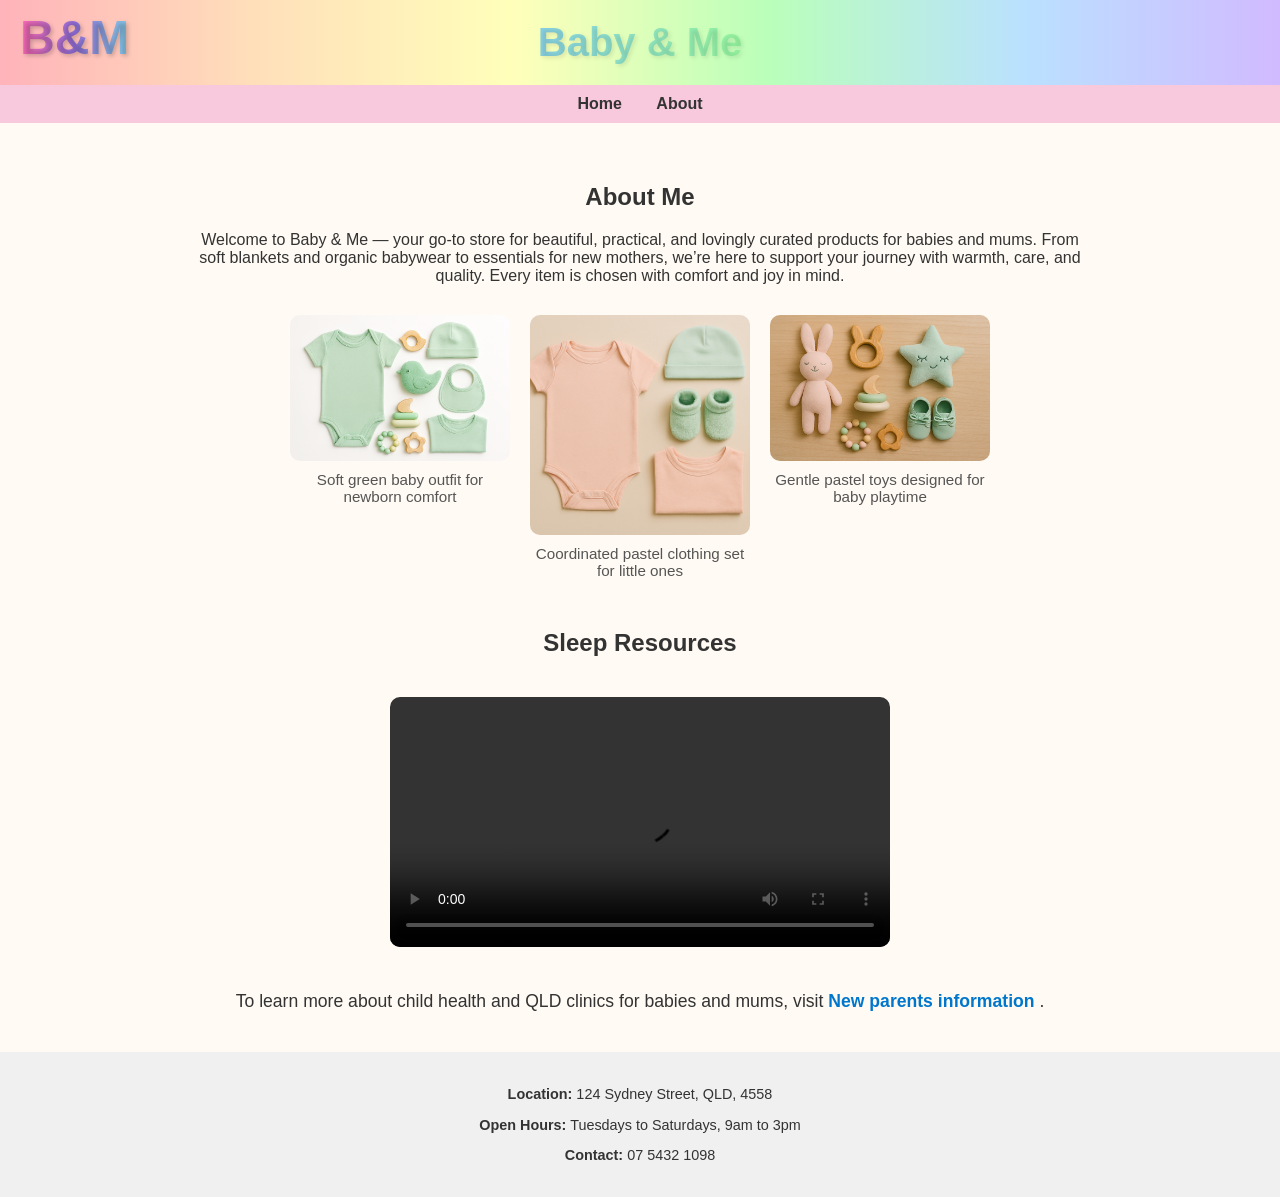
==== index.html @ 52df2a94 "Initial commit" ====
<!DOCTYPE html>
<html lang="en">
<head>
  <meta charset="UTF-8" />
  <meta name="viewport" content="width=device-width, initial-scale=1.0" />
  <title>Baby & Me</title>
  <link rel="stylesheet" href="styles.css" />
</head>
<body>

  <header>
    <div class="logo">B&M</div>
    <h1>Baby & Me</h1>
  </header>

  <nav>
    <a href="index.html">Home</a>
    <a href="about.html">About</a>
  </nav>

  <section>
    <h2>About Me</h2>
    <p>
      Welcome to Baby & Me — your go-to store for beautiful, practical, and lovingly curated products for babies and mums. From soft blankets and organic babywear to essentials for new mothers, we’re here to support your journey with warmth, care, and quality. Every item is chosen with comfort and joy in mind.
    </p>

    <div class="image-gallery">
      <figure>
        <img src="images/green_clothes.png" alt="Pastel green baby clothes" />
        <figcaption>Soft green baby outfit for newborn comfort</figcaption>
      </figure>
      <figure>
        <img src="images/mix_clothes.png" alt="Mixed pastel baby clothes" />
        <figcaption>Coordinated pastel clothing set for little ones</figcaption>
      </figure>
      <figure>
        <img src="images/pastel_toys.png" alt="Pastel baby toys" />
        <figcaption>Gentle pastel toys designed for baby playtime</figcaption>
      </figure>
    </div>

    <!-- NEW VIDEO SECTION -->
    <div class="video-section">
      <h2>Sleep Resources</h2>
      <video controls>
        <source src="video/Twinkle Twinkle Little Star - Lullaby.mpa" type="video/mp4">
        Your browser does not support the video tag.
      </video>
    </div>

    <div class="info-link">
      To learn more about child health and QLD clinics for babies and mums, visit
      <a href="https://www.qld.gov.au/health/children/babies/help" target="_blank">
        New parents information
      </a>.
    </div>

  </section>

  <footer>
    <p><strong>Location:</strong> 124 Sydney Street, QLD, 4558</p>
    <p><strong>Open Hours:</strong> Tuesdays to Saturdays, 9am to 3pm</p>
    <p><strong>Contact:</strong> 07 5432 1098</p>
  </footer>

</body>
</html>
---- styles.css ----
body {
  font-family: Arial, sans-serif;
  margin: 0;
  padding: 0;
  background-color: #fffaf3;
  color: #333;
}
header {
  background: linear-gradient(to right, #FFB3BA, #FFDFBA, #FFFFBA, #BAFFBA, #BAE1FF, #D1BAFF);
  padding: 20px;
  text-align: center;
  position: relative;
}
header h1 {
  margin: 0;
  font-size: 2.5em;
  background: linear-gradient(to right, #FF69B4, #9370DB, #87CEEB, #98FB98, #FFD700, #FFA07A);
  -webkit-background-clip: text;
  -webkit-text-fill-color: transparent;
  background-clip: text;
  text-shadow: 2px 2px 4px rgba(0,0,0,0.1);
  font-weight: bold;
}
.logo {
  position: absolute;
  top: 10px;
  left: 20px;
  font-size: 3em;
  font-weight: bold;
  background: linear-gradient(to right, #FF69B4, #9370DB, #87CEEB);
  -webkit-background-clip: text;
  -webkit-text-fill-color: transparent;
  background-clip: text;
  text-shadow: 2px 2px 4px rgba(0,0,0,0.2);
}
nav {
  background-color: #f8c8dc;
  padding: 10px;
  text-align: center;
}
nav a {
  color: #333;
  text-decoration: none;
  margin: 0 15px;
  font-weight: bold;
}
nav a:hover {
  text-decoration: underline;
}
section {
  padding: 40px 20px;
  max-width: 900px;
  margin: auto;
  text-align: center;
}

/* IMAGE GALLERY — 3 IN A ROW */
.image-gallery {
  display: flex;
  flex-direction: row;
  justify-content: center;
  align-items: flex-start;
  gap: 20px;
  margin-top: 30px;
  flex-wrap: wrap;
}
.image-gallery figure {
  width: 30%;
  max-width: 220px;
  margin: 0;
  text-align: center;
}
.image-gallery img {
  width: 100%;
  border-radius: 10px;
  display: block;
}
.image-gallery figcaption {
  margin-top: 10px;
  font-size: 0.95em;
  color: #555;
}

/* VIDEO SECTION */
.video-section {
  margin-top: 50px;
}
.video-section video {
  width: 100%;
  max-width: 500px;
  border-radius: 10px;
  margin-top: 20px;
}

.info-link {
  margin-top: 40px;
  font-size: 1.1em;
}
.info-link a {
  color: #0077cc;
  text-decoration: none;
  font-weight: bold;
}
.info-link a:hover {
  text-decoration: underline;
}

footer {
  background-color: #f0f0f0;
  padding: 20px;
  text-align: center;
  font-size: 0.9em;
}
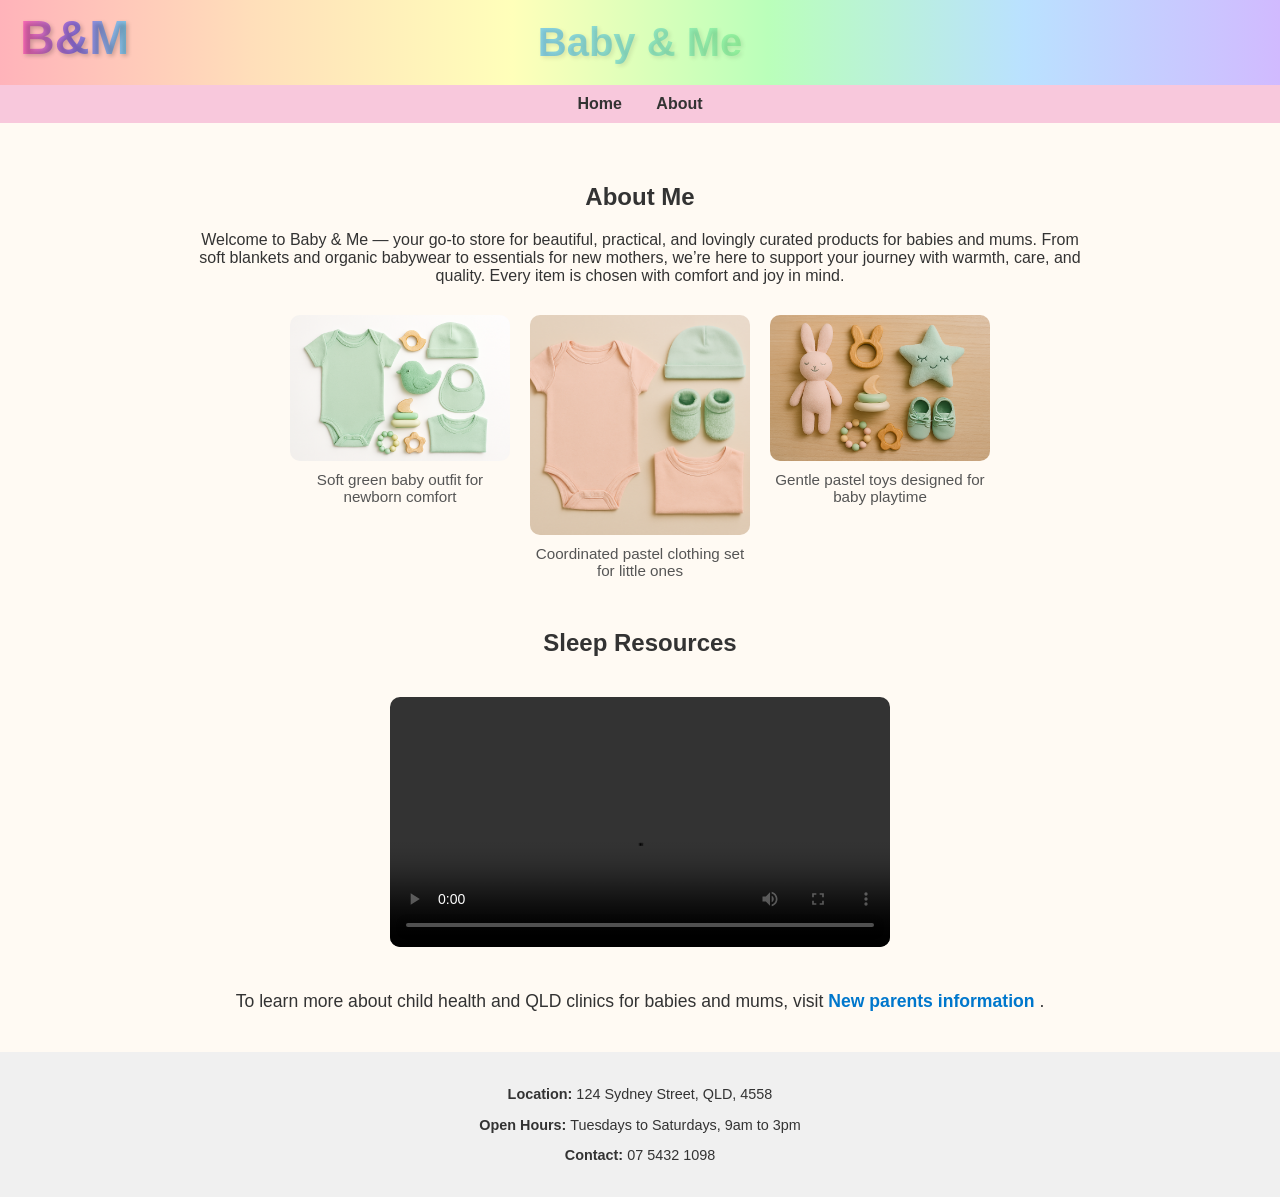
==== commit 95d2eaad: "fix: Video HTML src extension" ====
--- a/index.html
+++ b/index.html
@@ -43,7 +43,7 @@
     <div class="video-section">
       <h2>Sleep Resources</h2>
       <video controls>
-        <source src="video/Twinkle Twinkle Little Star - Lullaby.mpa" type="video/mp4">
+        <source src="video/Twinkle Twinkle Little Star - Lullaby.mp4" type="video/mp4">
         Your browser does not support the video tag.
       </video>
     </div>
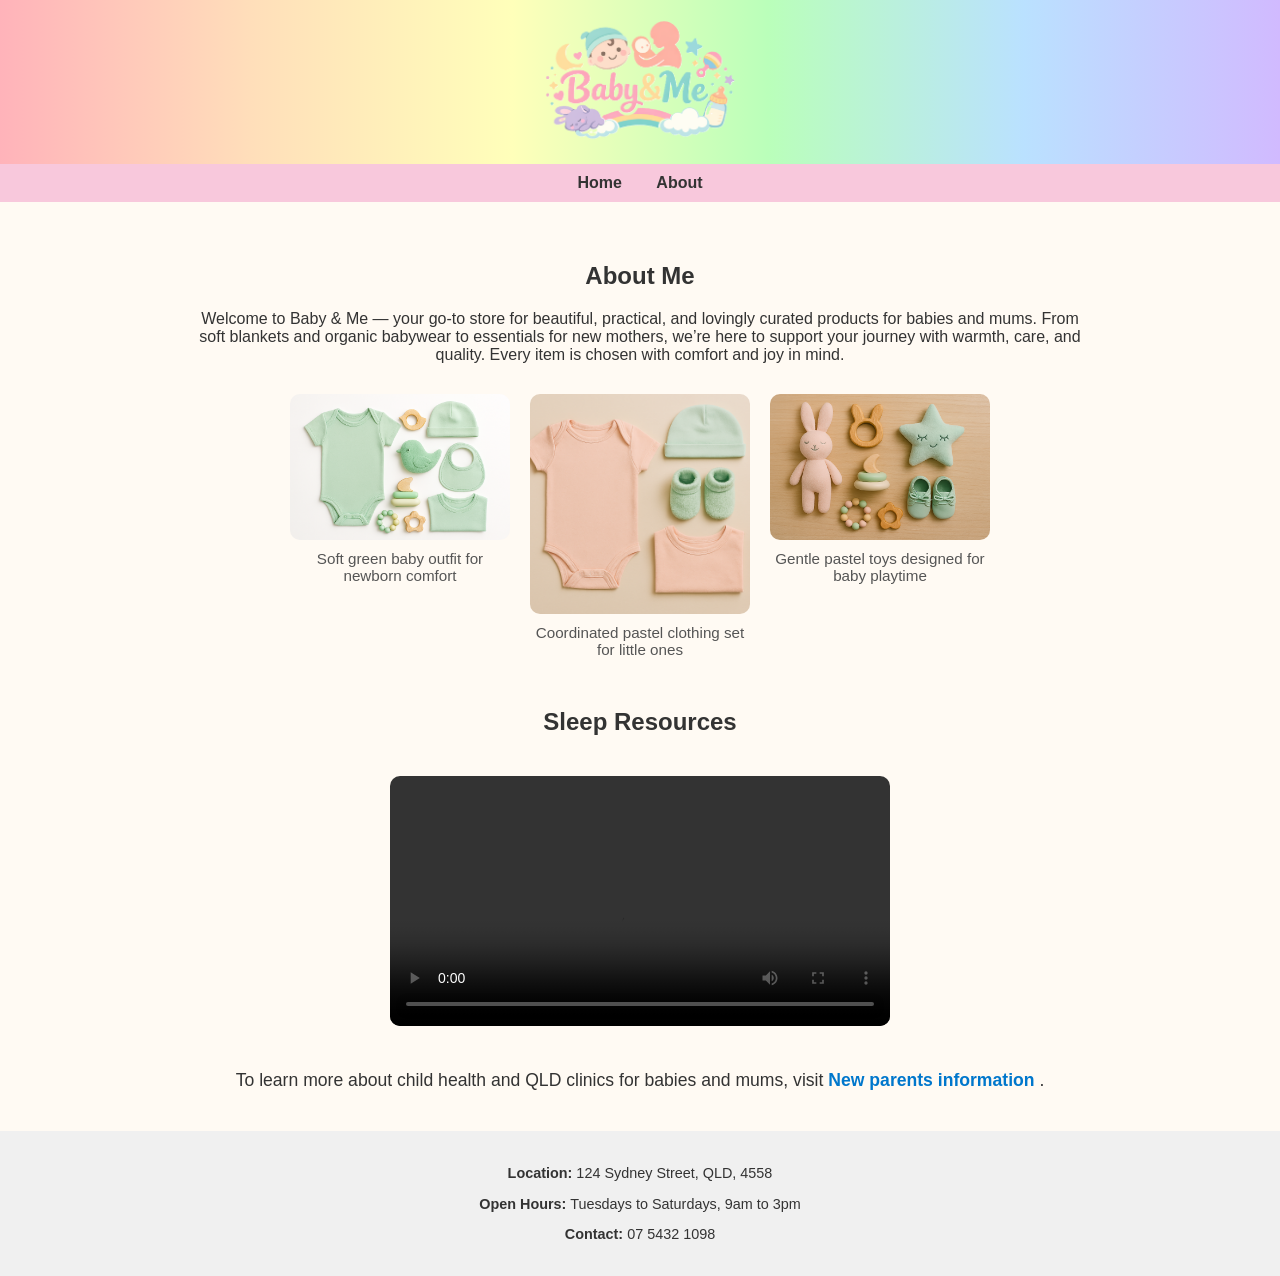
==== commit 54340038: "update logo nav bar" ====
--- a/index.html
+++ b/index.html
@@ -9,8 +9,9 @@
 <body>
 
   <header>
-    <div class="logo">B&M</div>
-    <h1>Baby & Me</h1>
+    <div class="logo">
+      <img src="images/Babyandme_logo.png" alt="Baby & Me" />
+    </div>
   </header>
 
   <nav>
--- a/styles.css
+++ b/styles.css
@@ -22,16 +22,15 @@
   font-weight: bold;
 }
 .logo {
-  position: absolute;
-  top: 10px;
-  left: 20px;
-  font-size: 3em;
-  font-weight: bold;
+  position: relative;
   background: linear-gradient(to right, #FF69B4, #9370DB, #87CEEB);
   -webkit-background-clip: text;
   -webkit-text-fill-color: transparent;
   background-clip: text;
-  text-shadow: 2px 2px 4px rgba(0,0,0,0.2);
+}
+.logo img {
+  height: 120px;
+  width: auto;
 }
 nav {
   background-color: #f8c8dc;
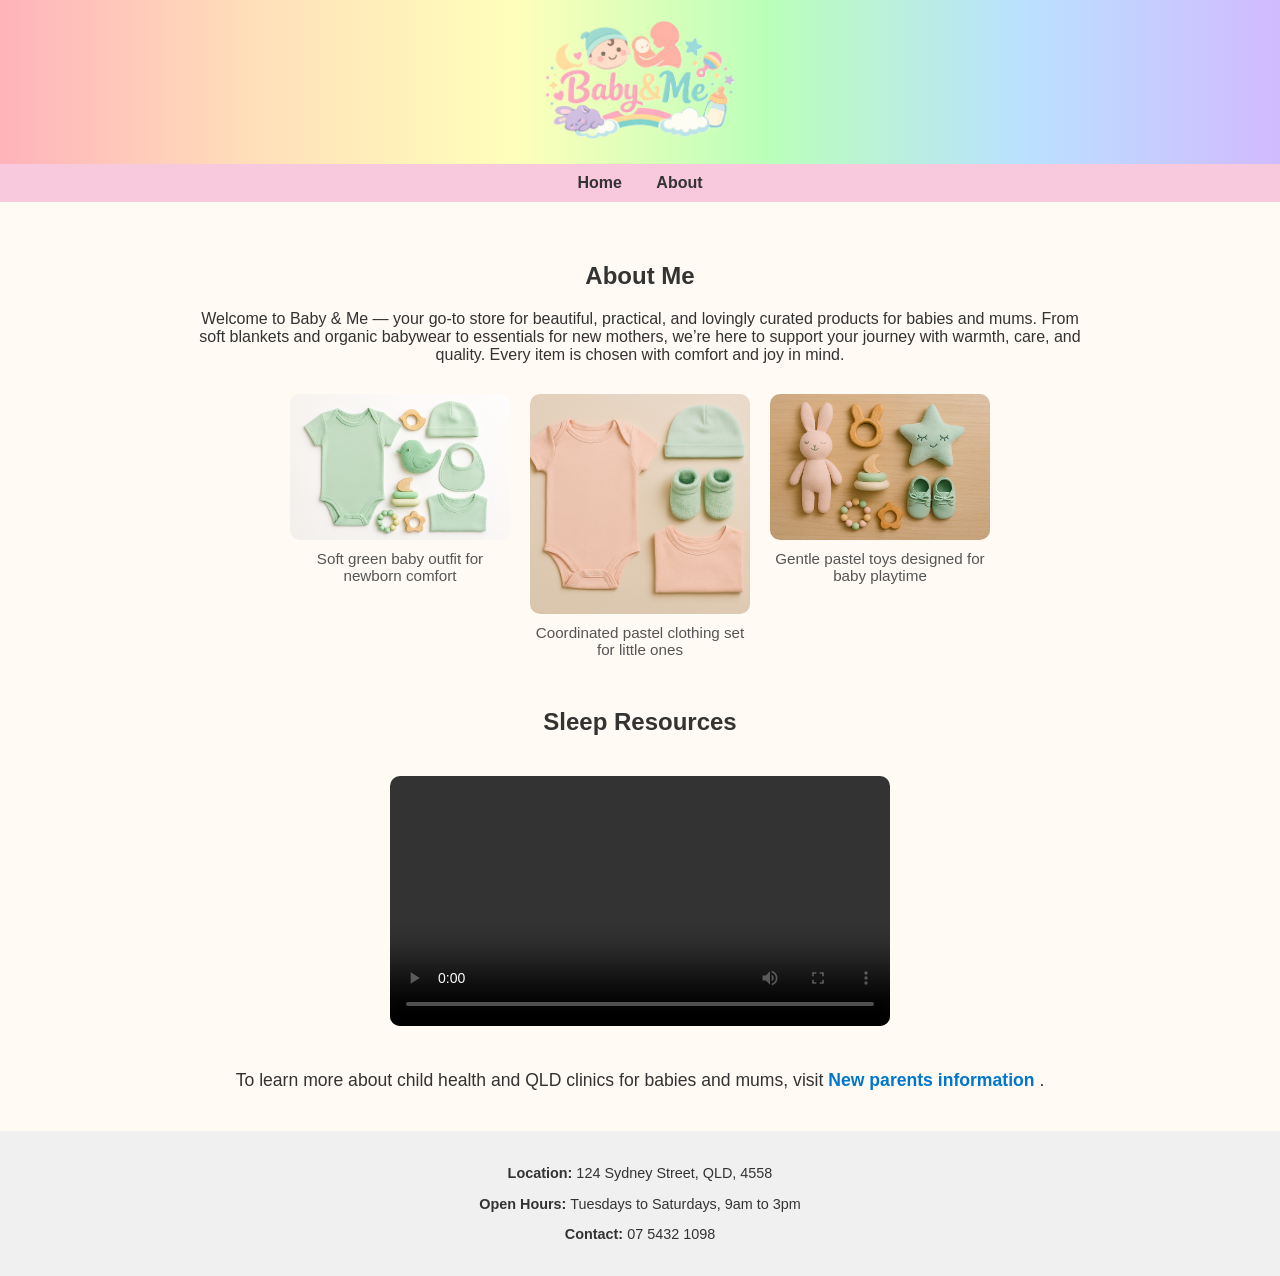
==== commit c23bf847: "fix video url" ====
--- a/index.html
+++ b/index.html
@@ -44,7 +44,7 @@
     <div class="video-section">
       <h2>Sleep Resources</h2>
       <video controls>
-        <source src="video/Twinkle Twinkle Little Star - Lullaby.mp4" type="video/mp4">
+        <source src="videos/Twinkle Twinkle Little Star - Lullaby.mp4" type="video/mp4">
         Your browser does not support the video tag.
       </video>
     </div>
